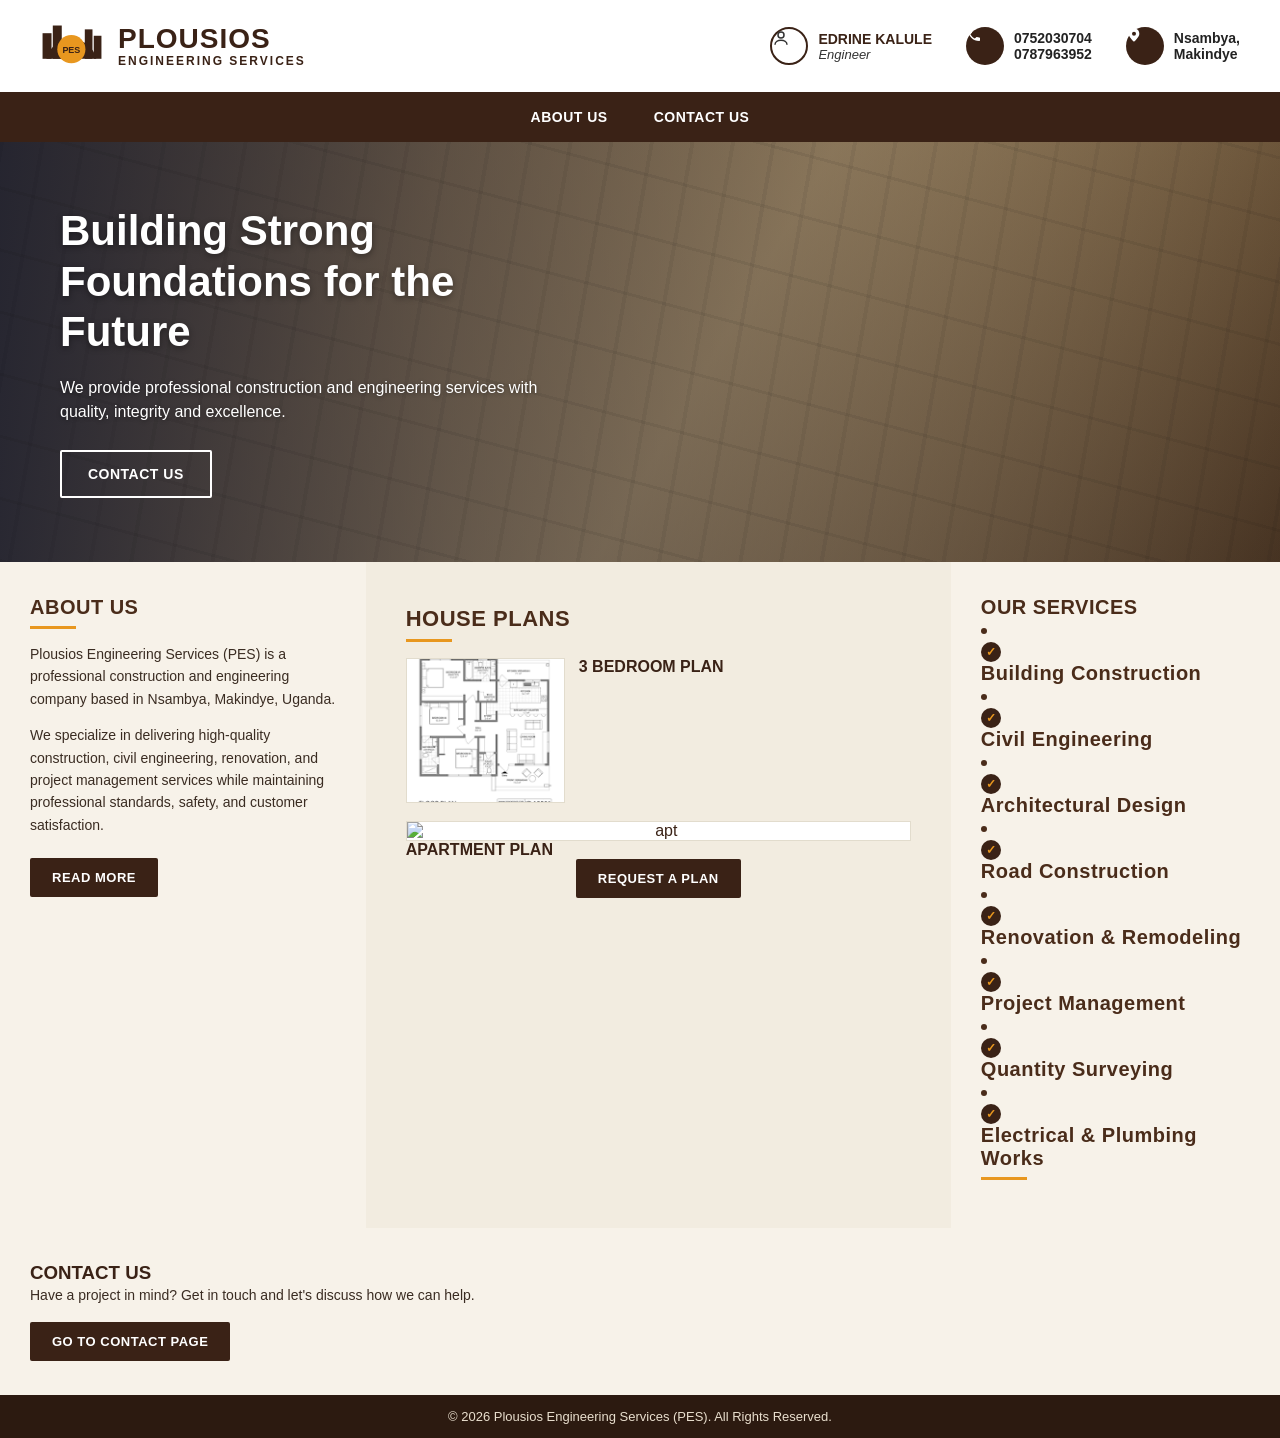
==== index.html @ 155799d9 "Update index.html" ====
<!DOCTYPE html>
<html lang="en">
<head>
<meta charset="UTF-8">
<meta name="viewport" content="width=device-width, initial-scale=1.0">
<title>Home | Plousios Engineering Services (PES)</title>
<link rel="stylesheet" href="style.css">
</head>
<body>

<!-- TOP BAR -->
<header class="topbar">
  <div class="brand">
    <svg class="brand-icon" viewBox="0 0 100 100" fill="none">
      <rect x="4" y="30" width="14" height="40" fill="#3a2216"/>
      <rect x="20" y="18" width="14" height="52" fill="#3a2216"/>
      <rect x="70" y="24" width="12" height="46" fill="#3a2216"/>
      <rect x="84" y="34" width="12" height="36" fill="#3a2216"/>
      <path d="M10 70 a40 40 0 0 1 78 0 z" fill="#3a2216"/>
      <circle cx="49" cy="55" r="22" fill="#e8971f"/>
      <text x="49" y="61" font-size="14" font-weight="bold" text-anchor="middle" fill="#3a2216" font-family="Arial">PES</text>
    </svg>
    <div class="brand-text">
      <h1>PLOUSIOS</h1>
      <p>ENGINEERING SERVICES</p>
    </div>
  </div>
  <div class="topbar-info">
    <div class="info-item">
      <span class="info-icon">
        <svg width="18" height="18" viewBox="0 0 24 24" fill="none" stroke="currentColor" stroke-width="2"><circle cx="12" cy="8" r="4"/><path d="M4 21c0-4 4-6 8-6s8 2 8 6"/></svg>
      </span>
      <div>
        <strong>EDRINE KALULE</strong>
        <em>Engineer</em>
      </div>
    </div>
    <div class="info-item">
      <span class="info-icon" style="background:#3a2216;color:#fff;border:none;">
        <svg width="16" height="16" viewBox="0 0 24 24" fill="currentColor"><path d="M6.6 10.8c1.4 2.8 3.8 5.1 6.6 6.6l2.2-2.2c.3-.3.7-.4 1-.2 1.1.4 2.3.6 3.6.6.6 0 1 .4 1 1V20c0 .6-.4 1-1 1C10.6 21 3 13.4 3 4c0-.6.4-1 1-1h3.5c.6 0 1 .4 1 1 0 1.3.2 2.5.6 3.6.1.4 0 .8-.2 1.1L6.6 10.8z"/></svg>
      </span>
      <div class="plain">0752030704<br>0787963952</div>
    </div>
    <div class="info-item">
      <span class="info-icon" style="background:#3a2216;color:#fff;border:none;">
        <svg width="16" height="16" viewBox="0 0 24 24" fill="currentColor"><path d="M12 2C7.6 2 4 5.6 4 10c0 5.4 8 12 8 12s8-6.6 8-12c0-4.4-3.6-8-8-8zm0 11a3 3 0 110-6 3 3 0 010 6z"/></svg>
      </span>
      <div class="plain">Nsambya,<br>Makindye</div>
    </div>
  </div>
</header>

<!-- NAV -->
<nav class="mainnav">
  <ul>
    <li><a href="about-us.html">ABOUT US</a></li>
    <li><a href="contact-us.html">CONTACT US</a></li>
  </ul>
</nav>

<!-- HERO -->
<section class="hero">
  <div class="hero-content">
    <h2>Building Strong Foundations for the Future</h2>
    <p>We provide professional construction and engineering services with quality, integrity and excellence.</p>
    <div class="hero-buttons">
      <a href="contact-us.html" class="btn btn-outline">CONTACT US</a>
    </div>
  </div>
</section>

<!-- MAIN 3-COLUMN SECTION -->
<section class="main-sections">
  <div class="panel about">
    <h3>ABOUT US</h3>
    <p>Plousios Engineering Services (PES) is a professional construction and engineering company based in Nsambya, Makindye, Uganda.</p>
    <p>We specialize in delivering high-quality construction, civil engineering, renovation, and project management services while maintaining professional standards, safety, and customer satisfaction.</p>
    <a href="about-us.html" class="btn-brown">READ MORE</a>
  </div>
  
<section class="section section-alt">
  <div class="section-narrow">
    <h3>HOUSE PLANS</h3> 
    <div class="plans-grid"> 
      <div class="plan-card"> 
        <img src="images/3 bd.png"alt="3 bd">
        </div>
      <b>
        <span>3 BEDROOM PLAN</span> 
        </b>
      </div> 
      <div class="plan-card"> 
          <img src="main/pes apt.jpg"alt="apt">
        </div>
    <b>
        <span>APARTMENT PLAN</span> 
    </b>
      </div>
    </div>
    <div class="center-btn"> 
      <a href="contact-us.html" class="btn-brown-block">REQUEST A PLAN</a> 
    </div>
  </div>
</section> 
</body> 
</html>
  <div class="panel services-panel">
    <h3>OUR SERVICES</h
    <ul>
      <li><span class="check">&#10003;</span> Building Construction</li>
      <li><span class="check">&#10003;</span> Civil Engineering</li>
      <li><span class="check">&#10003;</span> Architectural Design</li>
      <li><span class="check">&#10003;</span> Road Construction</li>
      <li><span class="check">&#10003;</span> Renovation & Remodeling</li>
      <li><span class="check">&#10003;</span> Project Management</li>
      <li><span class="check">&#10003;</span> Quantity Surveying</li>
      <li><span class="check">&#10003;</span> Electrical & Plumbing Works</li>
    </ul>
  </div>
</section>

  <div class="contact">
    <h3>CONTACT US</h3>
    <p style="font-size:14px;line-height:1.6;margin-bottom:16px;color:#3a2c22;">
      Have a project in mind? Get in touch and let's discuss how we can help.
    </p>
    <a href="contact-us.html" class="btn-brown-block">GO TO CONTACT PAGE</a>
  </div>
</section>

<footer>
  &copy; 2026 Plousios Engineering Services (PES). All Rights Reserved.
</footer>

</body>
</html>
---- style.css ----
:root{
  --brown-dark:#3a2216;
  --brown-darker:#2c1a10;
  --brown-text:#4a2c1a;
  --gold:#e8971f;
  --cream:#f7f2e9;
  --cream-2:#f2ece0;
  --white:#ffffff;
}
*{box-sizing:border-box;margin:0;padding:0;}
body{
  font-family:'Segoe UI', Arial, sans-serif;
  color:#3a2216;
  background:var(--cream);
}
a{text-decoration:none;color:inherit;}
ul{list-style:none;}

/* ---------- TOP BAR ---------- */
.topbar{
  display:flex;
  align-items:center;
  justify-content:space-between;
  padding:14px 40px;
  background:var(--white);
  flex-wrap:wrap;
  gap:16px;
}
.brand{
  display:flex;
  align-items:center;
  gap:14px;
}
.brand-icon{
  width:64px;height:64px;flex-shrink:0;
}
.brand-text h1{
  font-size:28px;
  letter-spacing:1px;
  color:var(--brown-dark);
  line-height:1.1;
}
.brand-text p{
  font-size:12px;
  letter-spacing:2px;
  color:var(--brown-dark);
  font-weight:600;
}
.topbar-info{
  display:flex;
  align-items:center;
  gap:34px;
  flex-wrap:wrap;
}
.info-item{
  display:flex;
  align-items:center;
  gap:10px;
}
.info-icon{
  width:38px;height:38px;
  border-radius:50%;
  border:2px solid var(--brown-dark);
  display:flex;align-items:center;justify-content:center;
  flex-shrink:0;
  color:var(--brown-dark);
}
.info-item strong{display:block;font-size:14px;color:var(--brown-dark);}
.info-item span, .info-item em{display:block;font-size:13px;color:#333;font-style:italic;}
.info-item .plain{font-style:normal;font-size:14px;font-weight:600;color:#222;}

/* ---------- NAV ---------- */
nav.mainnav{
  background:var(--brown-dark);
}
nav.mainnav ul{
  display:flex;
  justify-content:center;
  gap:46px;
  flex-wrap:wrap;
  padding:16px 10px;
}
nav.mainnav a{
  color:#fff;
  font-size:14px;
  font-weight:700;
  letter-spacing:0.5px;
  padding-bottom:6px;
}
nav.mainnav li.active a{
  color:var(--gold);
  border-bottom:2px solid var(--gold);
}

/* ---------- HERO (home page, large) ---------- */
.hero{
  position:relative;
  min-height:420px;
  display:flex;
  align-items:center;
  color:#fff;
  background:
    linear-gradient(90deg, rgba(20,25,45,0.85) 0%, rgba(20,25,45,0.55) 35%, rgba(30,20,10,0.15) 100%),
    linear-gradient(120deg,#8a6a3f 0%, #b8945f 30%, #cbab77 55%, #4d3826 100%);
  overflow:hidden;
}
.hero::after{
  content:"";
  position:absolute;
  inset:0;
  background-image:
    repeating-linear-gradient(100deg, rgba(0,0,0,0.05) 0 4px, transparent 4px 40px),
    repeating-linear-gradient(15deg, rgba(0,0,0,0.06) 0 3px, transparent 3px 60px);
  mix-blend-mode:multiply;
}
.hero-content{
  position:relative;
  z-index:2;
  max-width:620px;
  padding:30px 60px;
}
.hero-content h2{
  font-size:42px;
  line-height:1.2;
  margin-bottom:18px;
  text-shadow:0 2px 6px rgba(0,0,0,0.4);
}
.hero-content p{
  font-size:16px;
  line-height:1.5;
  margin-bottom:26px;
  text-shadow:0 1px 4px rgba(0,0,0,0.4);
  max-width:480px;
}
.hero-buttons{
  display:flex;
  gap:16px;
  flex-wrap:wrap;
}
.btn{
  padding:14px 26px;
  font-weight:700;
  font-size:14px;
  letter-spacing:0.5px;
  border-radius:2px;
  cursor:pointer;
  border:2px solid transparent;
}
.btn-gold{
  background:var(--gold);
  color:#2c1a10;
}
.btn-outline{
  background:transparent;
  border:2px solid #fff;
  color:#fff;
}

/* ---------- PAGE HEADER (inner pages: About, Services, Contact) ---------- */
.page-header{
  position:relative;
  padding:60px 40px;
  text-align:center;
  color:#fff;
  background:
    linear-gradient(90deg, rgba(20,25,45,0.85), rgba(20,25,45,0.65)),
    linear-gradient(120deg,#8a6a3f 0%, #b8945f 30%, #cbab77 55%, #4d3826 100%);
}
.page-header h2{
  font-size:34px;
  margin-bottom:10px;
  text-shadow:0 2px 6px rgba(0,0,0,0.4);
}
.page-header p{
  font-size:14px;
  opacity:0.9;
}

/* ---------- SECTION WRAPPER (generic content sections on inner pages) ---------- */
.section{
  padding:44px 40px;
}
.section-narrow{
  max-width:900px;
  margin:0 auto;
}
.section h3{
  color:var(--brown-text);
  font-size:22px;
  letter-spacing:0.5px;
  margin-bottom:16px;
  position:relative;
  padding-bottom:10px;
}
.section h3::after{
  content:"";
  position:absolute;
  left:0;bottom:0;
  width:46px;height:3px;
  background:var(--gold);
}
.section-alt{background:var(--cream-2);}

/* ---------- MAIN GRID (home page) ---------- */
.main-sections{
  display:grid;
  grid-template-columns:1fr 1.6fr 0.9fr;
  gap:0;
  background:var(--cream);
}
.panel{
  padding:34px 30px;
}
.panel h3{
  color:var(--brown-text);
  font-size:20px;
  letter-spacing:0.5px;
  margin-bottom:14px;
  position:relative;
  padding-bottom:10px;
}
.panel h3::after{
  content:"";
  position:absolute;
  left:0;bottom:0;
  width:46px;height:3px;
  background:var(--gold);
}
.about p{
  font-size:14px;
  line-height:1.6;
  margin-bottom:14px;
  color:#3a2c22;
}
.btn-brown{
  background:var(--brown-dark);
  color:#fff;
  padding:12px 22px;
  font-size:13px;
  font-weight:700;
  letter-spacing:0.5px;
  display:inline-block;
  border-radius:2px;
  margin-top:8px;
}

/* HOUSE PLANS */
.plans-grid{
  display:grid;
  grid-template-columns:repeat(3,1fr);
  gap:14px;
  margin-bottom:18px;
}
.plan-card{
  background:#fff;
  border:1px solid #e2dccd;
  text-align:center;
  display:flex;
  flex-direction:column;
  overflow:hidden;
}
.plan-img{
  height:150px;
  background:
    repeating-linear-gradient(0deg, #eee 0 1px, transparent 1px 14px),
    repeating-linear-gradient(90deg, #eee 0 1px, transparent 1px 14px),
    #fbfbf9;
  border-bottom:1px solid #e2dccd;
}
.plan-card span{
  padding:10px;
  font-size:12px;
  font-weight:700;
  letter-spacing:0.5px;
  color:var(--brown-dark);
}
.center-btn{text-align:center;}
.btn-brown-block{
  background:var(--brown-dark);
  color:#fff;
  padding:12px 22px;
  font-size:13px;
  font-weight:700;
  letter-spacing:0.5px;
  display:inline-block;
  border-radius:2px;
}

/* SERVICES */
.services-panel ul li, .services-list li{
  display:flex;
  align-items:center;
  gap:10px;
  padding:9px 0;
  font-size:14px;
  color:#3a2c22;
  border-bottom:1px dashed #e6ddc8;
}
.services-panel ul li:last-child, .services-list li:last-child{border-bottom:none;}
.check{
  width:20px;height:20px;
  border-radius:50%;
  background:var(--brown-dark);
  color:var(--gold);
  display:flex;align-items:center;justify-content:center;
  font-size:12px;
  flex-shrink:0;
}
.services-list{
  columns:2;
  column-gap:40px;
}
@media (max-width:700px){
  .services-list{columns:1;}
}

/* ---------- PROJECTS + CONTACT (home page lower section) ---------- */
.lower{
  display:grid;
  grid-template-columns:1.7fr 1fr;
  background:var(--cream-2);
}
.projects{padding:34px 40px;}
.projects-grid{
  display:grid;
  grid-template-columns:repeat(4,1fr);
  gap:16px;
}
.project-card{
  position:relative;
  height:150px;
  overflow:hidden;
  border:1px solid #e2dccd;
}
.project-card .img{
  position:absolute;inset:0;
}
.p1 .img{background:linear-gradient(160deg,#dcd3bd,#a99a72 60%,#7c6c46);}
.p2 .img{background:linear-gradient(160deg,#c9b98f,#8f7a52 60%,#5c4c30);}
.p3 .img{background:linear-gradient(160deg,#e0c98f,#b89a5e 60%,#7c6438);}
.p4 .img{background:linear-gradient(160deg,#9fb3c9,#5f7086 60%,#33414f);}
.project-card .label{
  position:absolute;
  left:0;right:0;bottom:0;
  background:rgba(58,34,22,0.85);
  color:#fff;
  font-size:12px;
  font-weight:700;
  text-align:center;
  padding:8px 4px;
}

.contact{
  padding:34px 30px;
}
.contact-info-list{margin-bottom:20px;}
.contact-info-list li{
  display:flex;
  align-items:center;
  gap:10px;
  padding:7px 0;
  font-size:14px;
  color:#3a2c22;
}
.contact-icon{
  width:26px;height:26px;
  color:var(--brown-dark);
  flex-shrink:0;
  display:flex;align-items:center;justify-content:center;
}
.contact-form input, .contact-form textarea{
  width:100%;
  padding:12px;
  margin-bottom:12px;
  border:1px solid #d8d0bd;
  font-size:13px;
  background:#fff;
  color:#333;
  font-family:inherit;
}
.contact-form textarea{resize:vertical;min-height:70px;}
.contact-form button{
  width:100%;
  padding:13px;
  background:var(--brown-dark);
  color:#fff;
  font-weight:700;
  letter-spacing:0.5px;
  border:none;
  cursor:pointer;
}
.contact-columns{
  display:grid;
  grid-template-columns:1fr 1.3fr;
  gap:30px;
}

/* ---------- ABOUT PAGE EXTRAS ---------- */
.stats-grid{
  display:grid;
  grid-template-columns:repeat(4,1fr);
  gap:20px;
  margin-top:30px;
}
.stat-card{
  background:#fff;
  border:1px solid #e2dccd;
  text-align:center;
  padding:24px 10px;
}
.stat-card .num{
  font-size:30px;
  font-weight:800;
  color:var(--brown-dark);
}
.stat-card .label-text{
  font-size:12px;
  color:#5a4a3a;
  letter-spacing:0.5px;
  margin-top:6px;
}
@media (max-width:700px){
  .stats-grid{grid-template-columns:repeat(2,1fr);}
}

/* ---------- FOOTER ---------- */
footer{
  background:var(--brown-darker);
  color:#e9dfce;
  text-align:center;
  font-size:13px;
  padding:14px;
}

/* ---------- RESPONSIVE ---------- */
@media (max-width:1000px){
  .main-sections{grid-template-columns:1fr;}
  .lower{grid-template-columns:1fr;}
  .contact-columns{grid-template-columns:1fr;}
  .projects-grid{grid-template-columns:repeat(2,1fr);}
  .plans-grid{grid-template-columns:repeat(3,1fr);}
  .topbar{justify-content:center;text-align:center;}
  .topbar-info{justify-content:center;}
}
@media (max-width:560px){
  .hero-content h2{font-size:30px;}
  .plans-grid{grid-template-columns:1fr;}
  .projects-grid{grid-template-columns:1fr;}
  nav.mainnav ul{gap:18px;font-size:12px;}
}
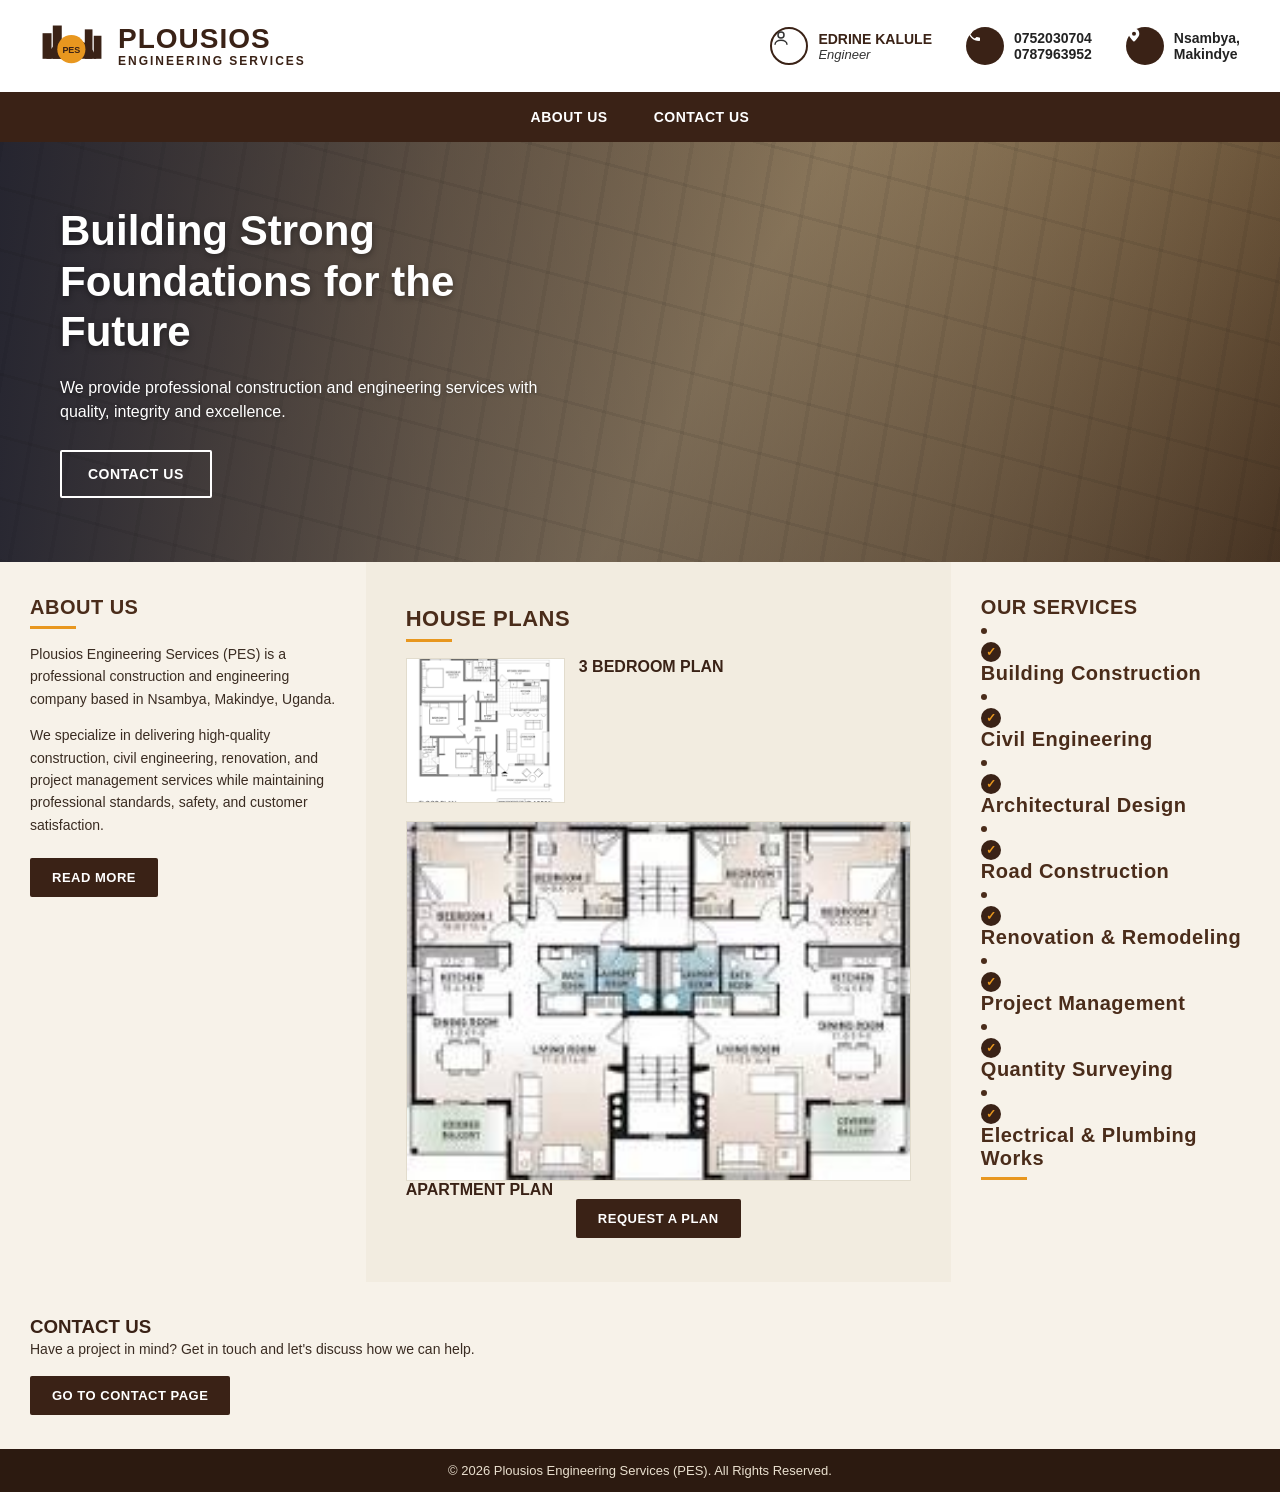
==== commit d17036df: "Update image source for apartment plan" ====
--- a/index.html
+++ b/index.html
@@ -90,7 +90,7 @@
         </b>
       </div> 
       <div class="plan-card"> 
-          <img src="main/pes apt.jpg"alt="apt">
+          <img src="images/apt.jpg"alt="apt">
         </div>
     <b>
         <span>APARTMENT PLAN</span> 
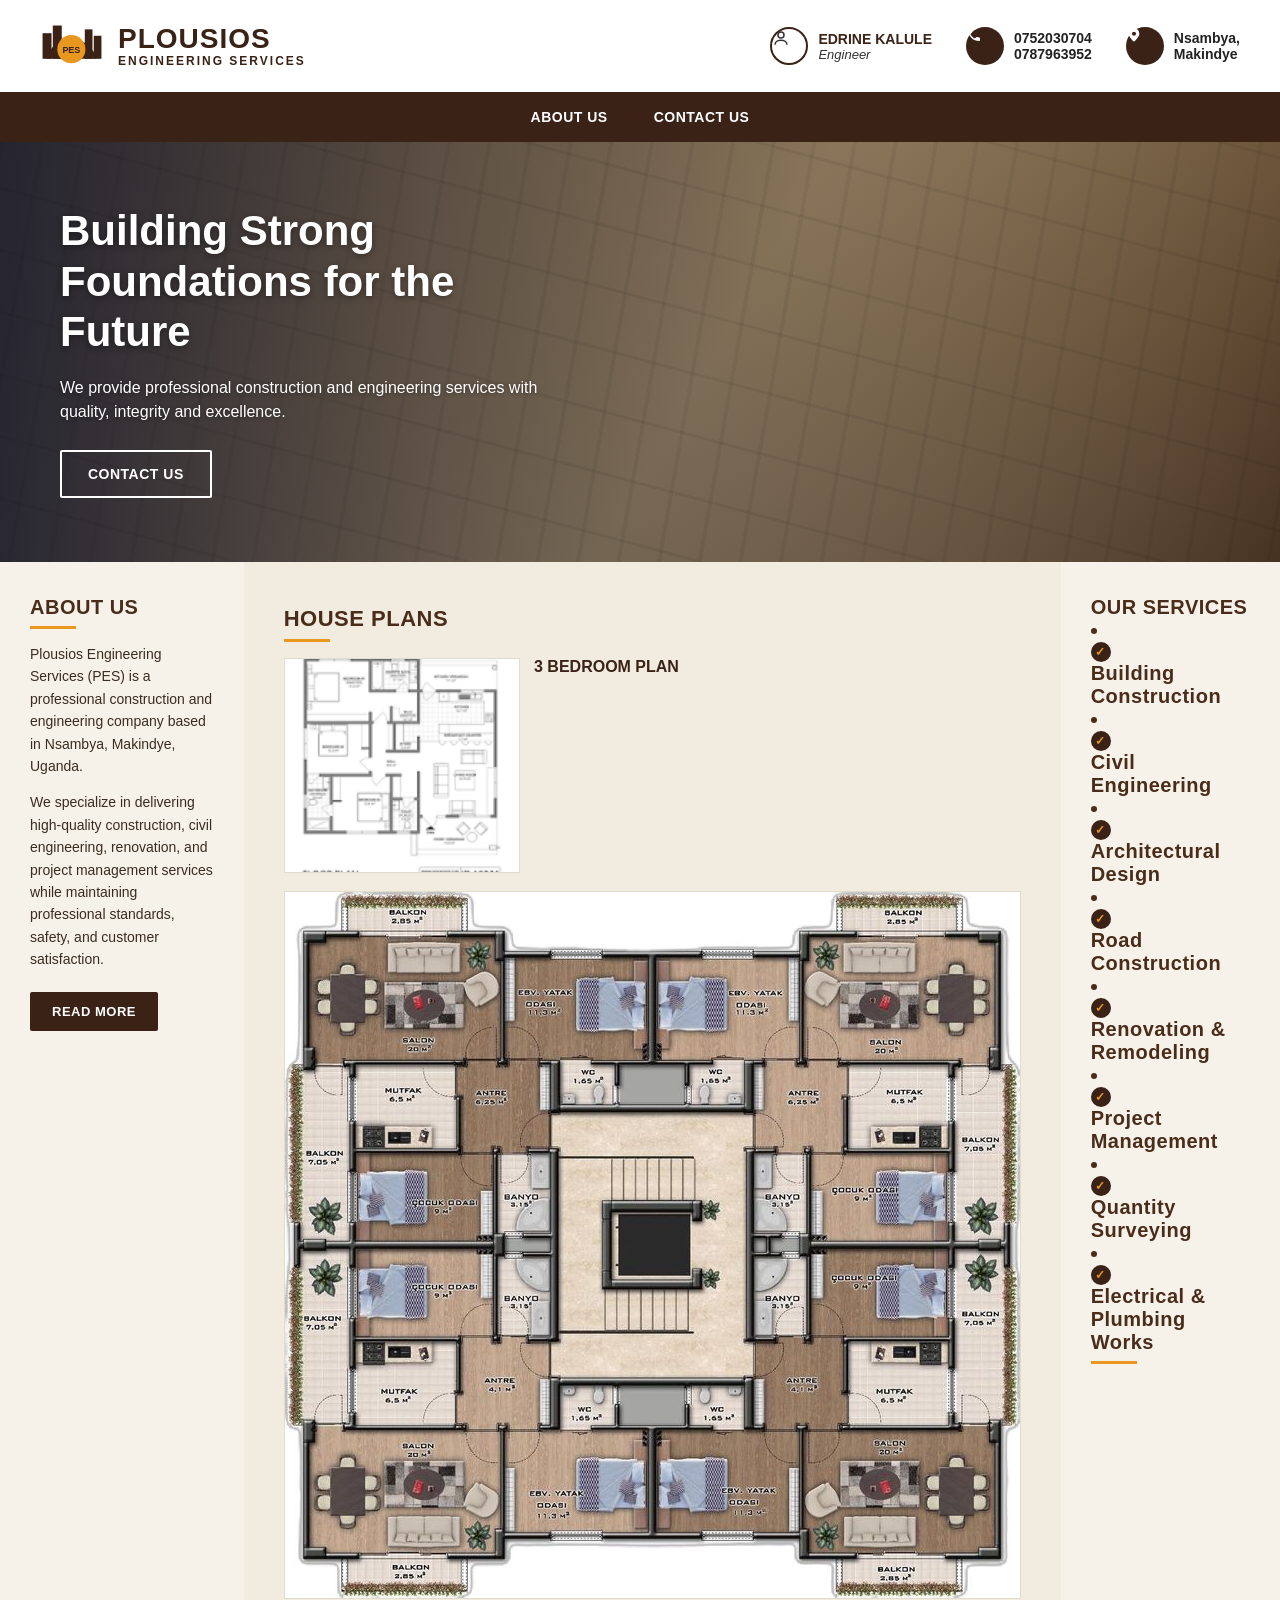
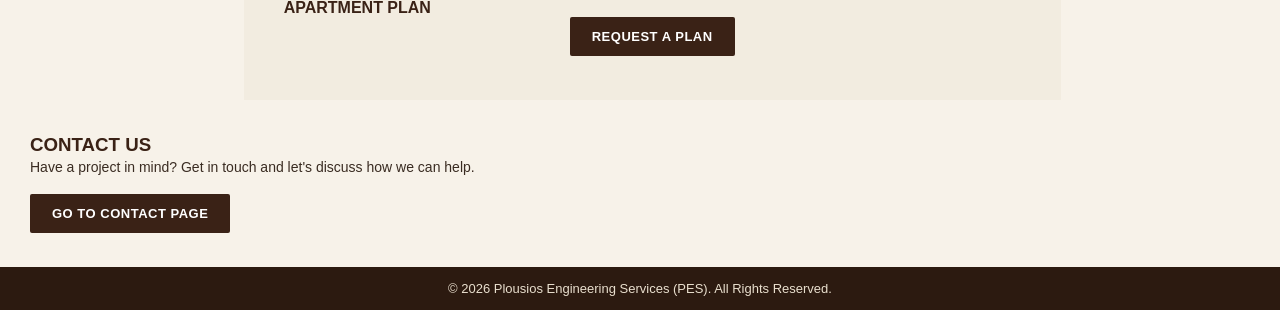
==== commit 3ec5f628: "Update index.html" ====
--- a/index.html
+++ b/index.html
@@ -90,7 +90,7 @@
         </b>
       </div> 
       <div class="plan-card"> 
-          <img src="images/apt.jpg"alt="apt">
+          <img src="image/pes.apt.jpg"alt="apt">
         </div>
     <b>
         <span>APARTMENT PLAN</span> 
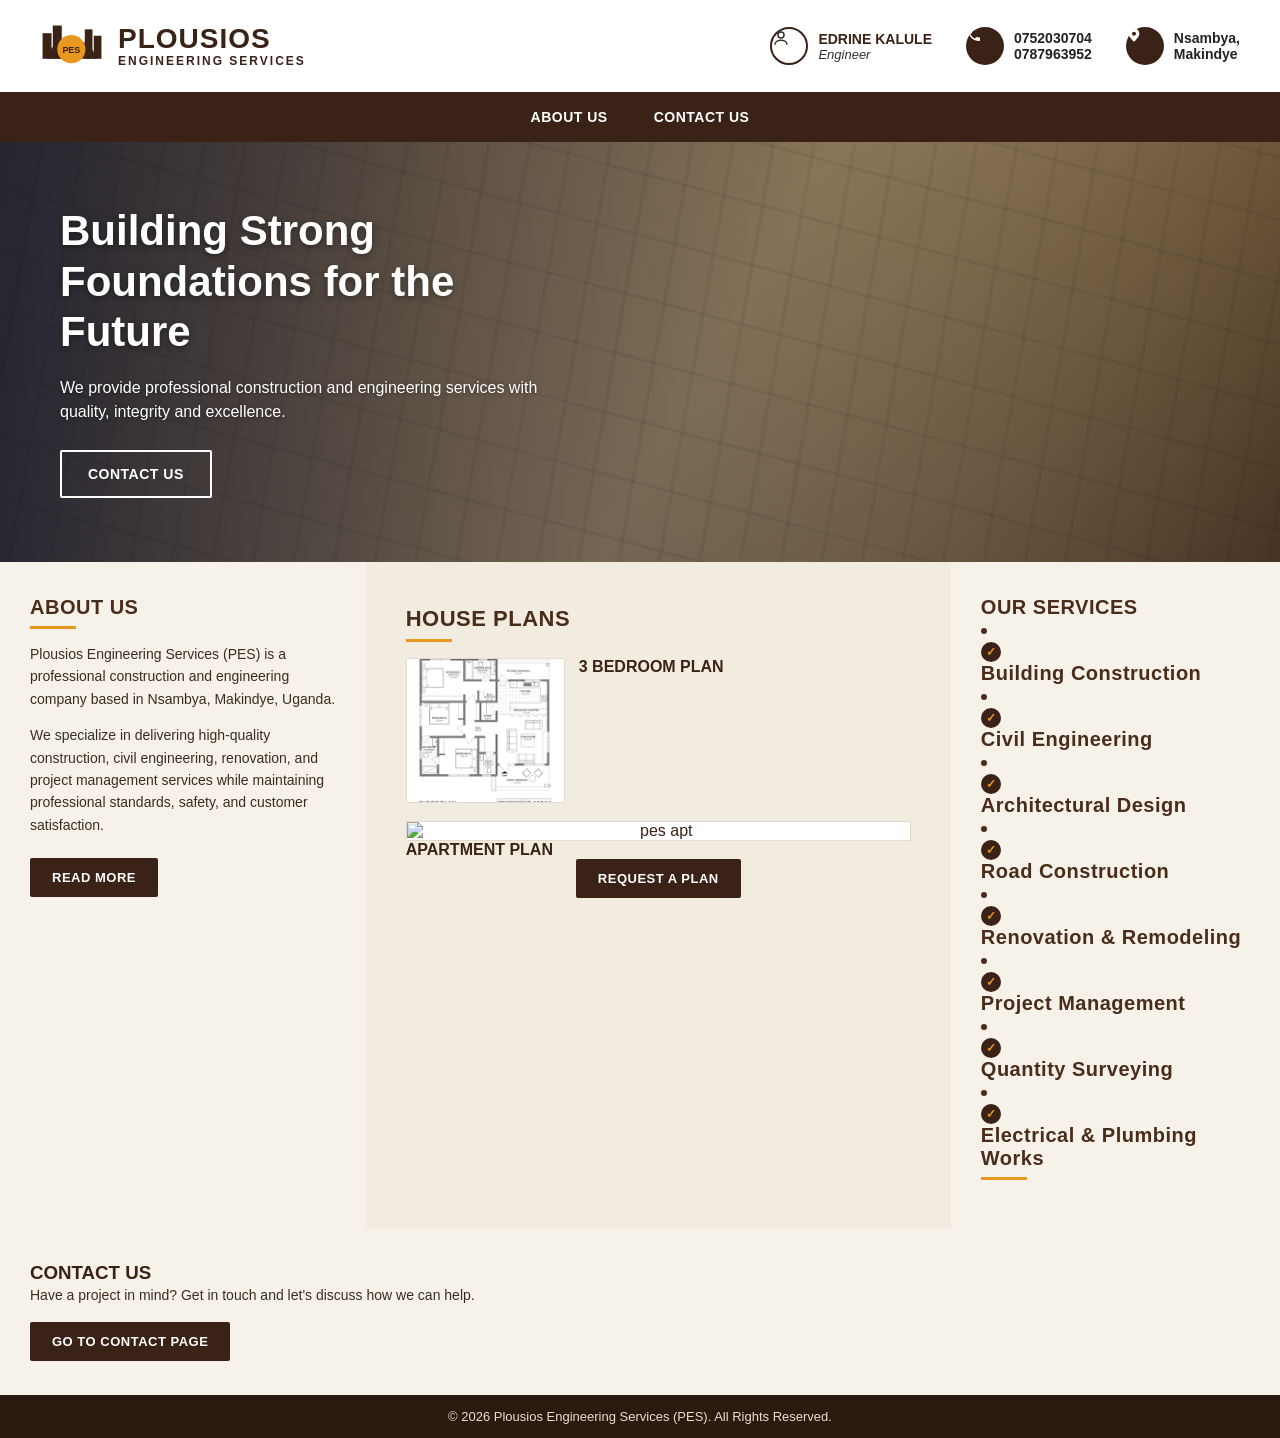
==== commit 34cf2a6a: "Fix image source filename in index.html" ====
--- a/index.html
+++ b/index.html
@@ -90,7 +90,7 @@
         </b>
       </div> 
       <div class="plan-card"> 
-          <img src="image/pes.apt.jpg"alt="apt">
+          <img src="image/pes apt.jpg"alt="pes apt">
         </div>
     <b>
         <span>APARTMENT PLAN</span> 
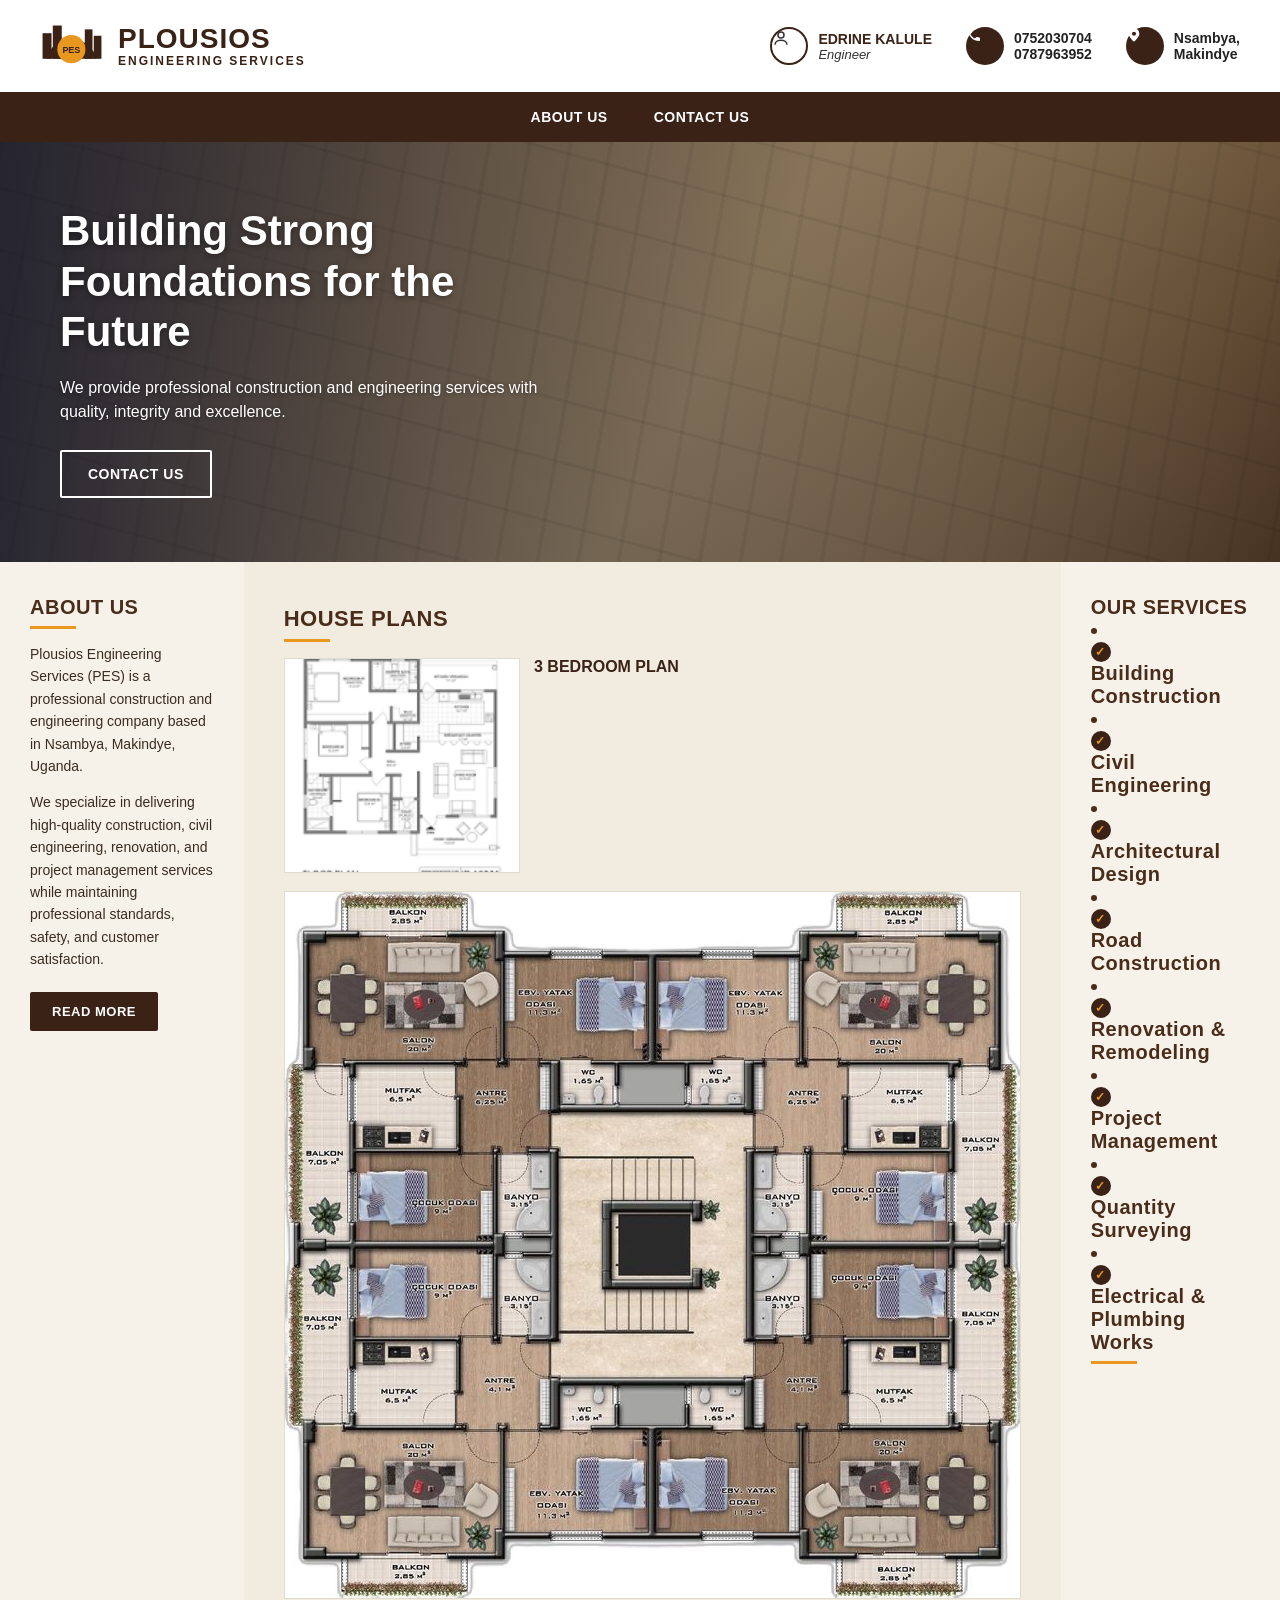
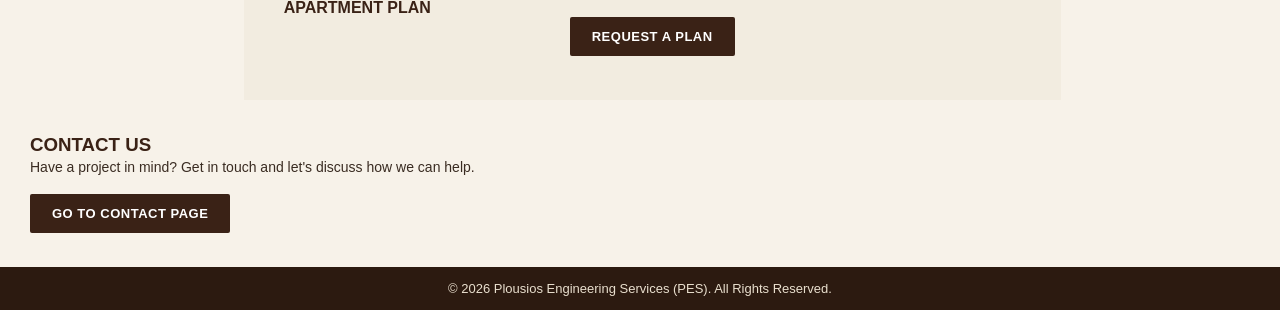
==== commit 268af63c: "Fix image source for apartment plan" ====
--- a/index.html
+++ b/index.html
@@ -90,7 +90,7 @@
         </b>
       </div> 
       <div class="plan-card"> 
-          <img src="image/pes apt.jpg"alt="pes apt">
+          <img src="image/pes.apt.jpg"alt="pes.apt">
         </div>
     <b>
         <span>APARTMENT PLAN</span> 
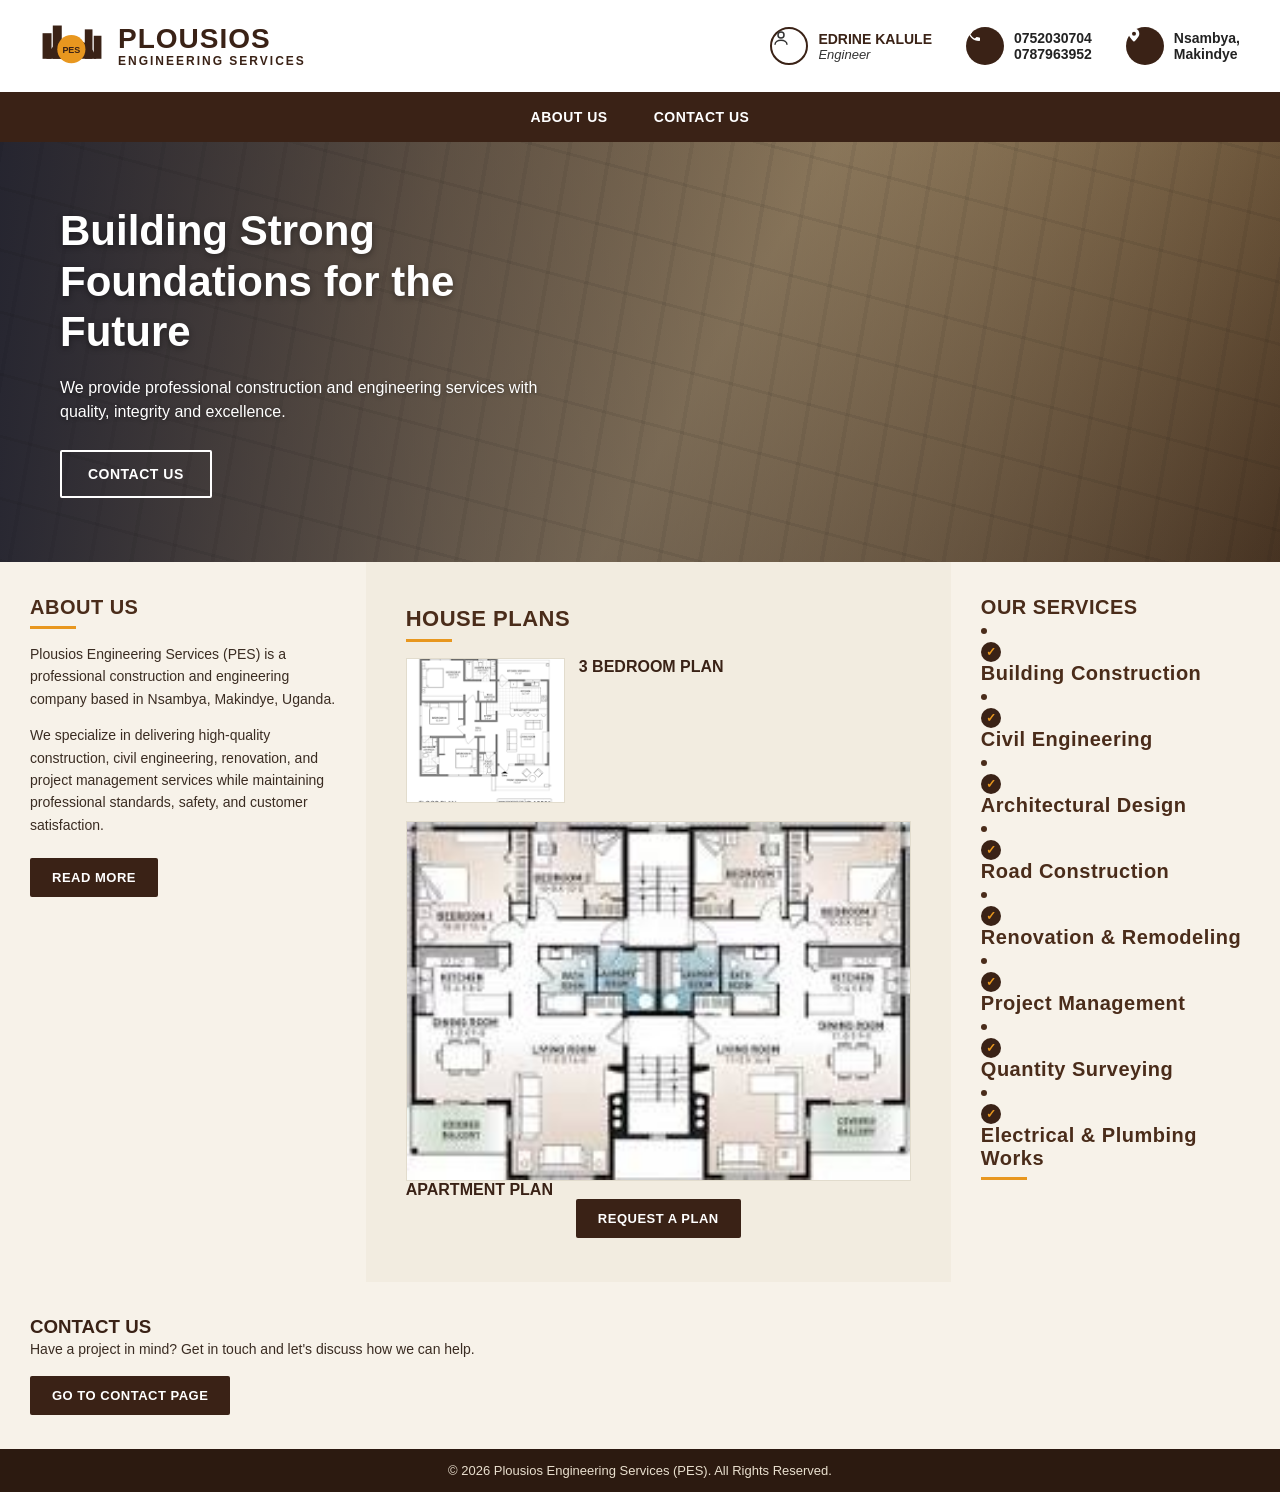
==== commit fdb4a524: "Update index.html" ====
--- a/index.html
+++ b/index.html
@@ -90,7 +90,7 @@
         </b>
       </div> 
       <div class="plan-card"> 
-          <img src="image/pes.apt.jpg"alt="pes.apt">
+          <img src="images/apt.jpg"alt="apt">
         </div>
     <b>
         <span>APARTMENT PLAN</span> 
